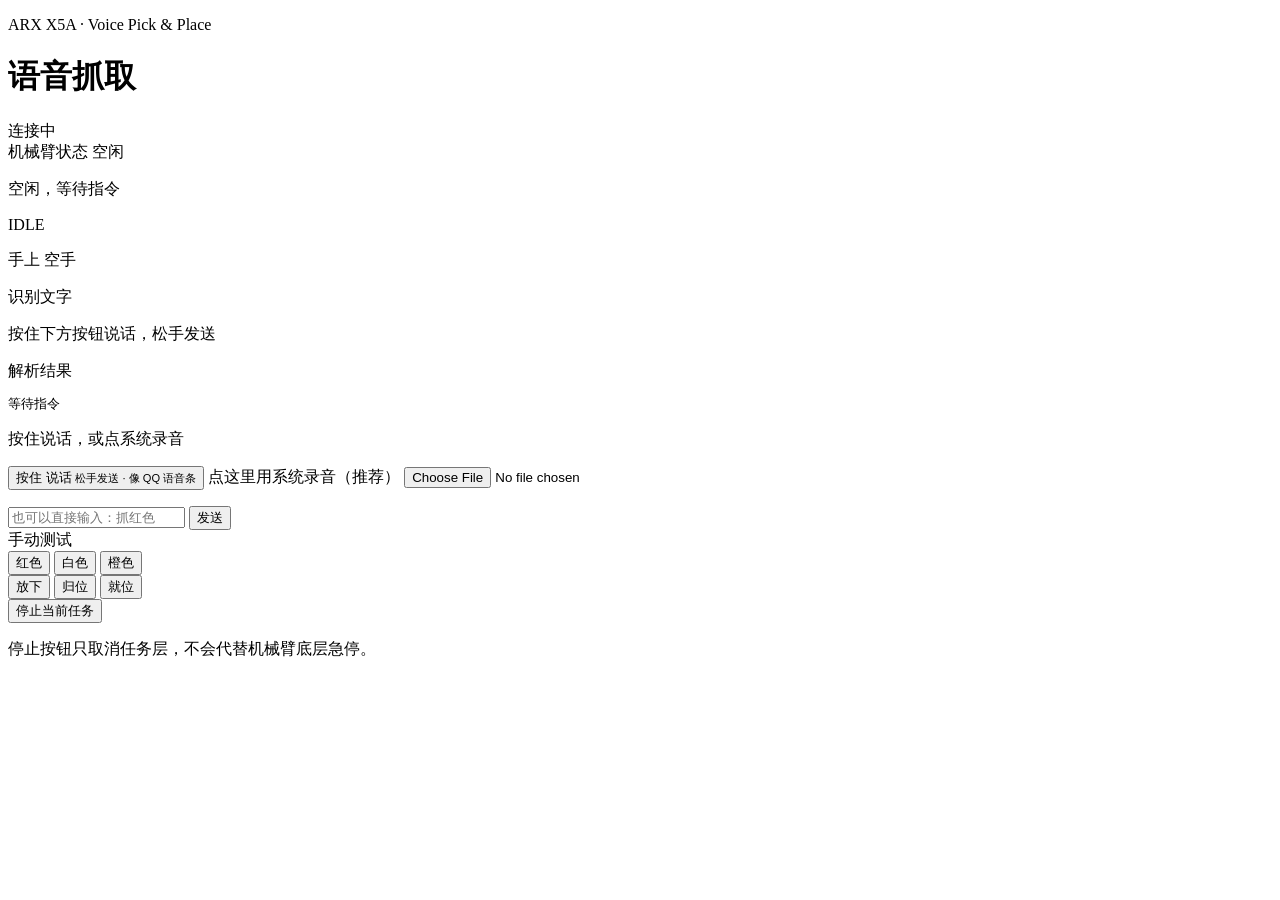
==== src/x5a_web_agent/static/index.html @ 0ffb40ce "Add GraspNet precision pipeline, parallel IK and hover placement" ====
<!DOCTYPE html>
<html lang="zh-CN">
<head>
  <meta charset="UTF-8" />
  <meta name="viewport" content="width=device-width, initial-scale=1, viewport-fit=cover" />
  <meta name="theme-color" content="#0b1220" />
  <title>X5A 语音抓取</title>
  <link rel="stylesheet" href="/static/style.css" />
</head>
<body>
  <main class="app">
    <header class="top">
      <div>
        <p class="eyebrow">ARX X5A · Voice Pick & Place</p>
        <h1>语音抓取</h1>
      </div>
      <div id="linkBadge" class="badge idle">连接中</div>
    </header>

    <section class="card status-card">
      <div class="row">
        <span class="label">机械臂状态</span>
        <span id="busyBadge" class="pill">空闲</span>
      </div>
      <p id="stageText" class="stage">空闲，等待指令</p>
      <p id="stageCode" class="mono">IDLE</p>
      <div class="row">
        <span class="label">手上</span>
        <span id="holdingBadge" class="pill">空手</span>
      </div>
      <p id="resultText" class="result"></p>
    </section>

    <section class="card">
      <span class="label">识别文字</span>
      <p id="transcript" class="value">按住下方按钮说话，松手发送</p>
      <span class="label">解析结果</span>
      <pre id="parsed" class="mono">等待指令</pre>
    </section>

    <section class="talk">
      <p id="speechStatus" class="speech-status">按住说话，或点系统录音</p>
      <button id="talkBtn" type="button" class="mic">
        <span class="pulse" aria-hidden="true"></span>
        <span id="talkLabel">按住 说话</span>
        <small id="talkHint">松手发送 · 像 QQ 语音条</small>
      </button>
      <label class="native-rec">
        点这里用系统录音（推荐）
        <input id="nativeRec" type="file" accept="audio/*,video/*" capture />
      </label>
      <p id="speechWarn" class="warn hidden"></p>
    </section>

    <form id="textForm" class="text-form">
      <input id="textInput" type="text" inputmode="text" autocomplete="off"
             placeholder="也可以直接输入：抓红色" />
      <button type="submit">发送</button>
    </form>

    <section class="manual">
      <span class="label">手动测试</span>
      <div class="colors">
        <button type="button" data-color="red" class="swatch red">红色</button>
        <button type="button" data-color="white" class="swatch white">白色</button>
        <button type="button" data-color="orange" class="swatch orange">橙色</button>
      </div>
      <div class="colors">
        <button type="button" data-command="放下" class="swatch">放下</button>
        <button type="button" data-command="归位" class="swatch">归位</button>
        <button type="button" data-command="就位" class="swatch">就位</button>
      </div>
      <button id="stopBtn" type="button" class="stop">停止当前任务</button>
      <p class="fineprint">停止按钮只取消任务层，不会代替机械臂底层急停。</p>
    </section>
  </main>
  <script src="/static/app.js"></script>
</body>
</html>
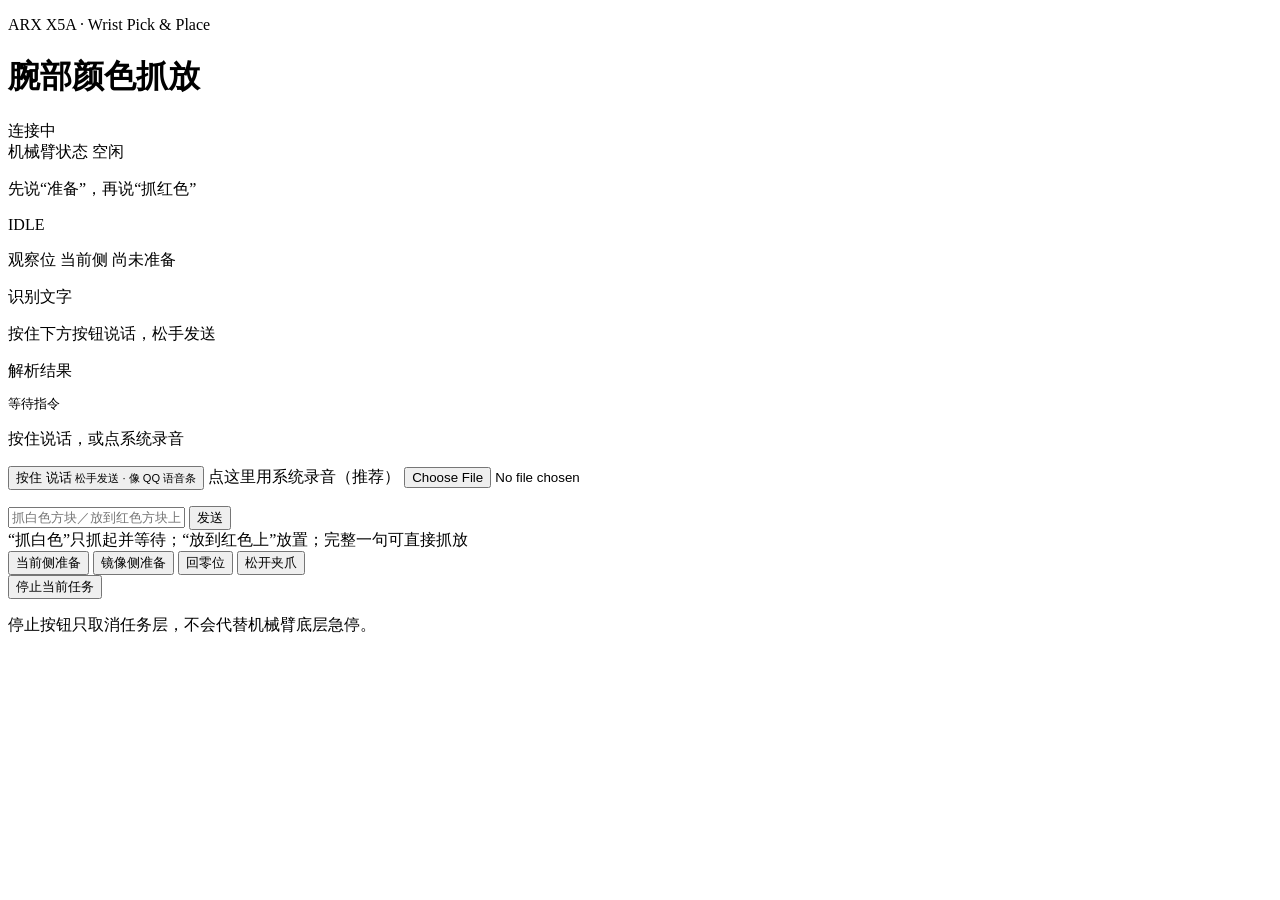
==== commit b8577f62: "Publish wrist RGB-D grasping workspace with SAM and local color workflows" ====
--- a/src/x5a_web_agent/static/index.html
+++ b/src/x5a_web_agent/static/index.html
@@ -4,15 +4,15 @@
   <meta charset="UTF-8" />
   <meta name="viewport" content="width=device-width, initial-scale=1, viewport-fit=cover" />
   <meta name="theme-color" content="#0b1220" />
-  <title>X5A 语音抓取</title>
+  <title>X5A 腕部抓放</title>
   <link rel="stylesheet" href="/static/style.css" />
 </head>
 <body>
   <main class="app">
     <header class="top">
       <div>
-        <p class="eyebrow">ARX X5A · Voice Pick & Place</p>
-        <h1>语音抓取</h1>
+        <p class="eyebrow">ARX X5A · Wrist Pick & Place</p>
+        <h1>腕部颜色抓放</h1>
       </div>
       <div id="linkBadge" class="badge idle">连接中</div>
     </header>
@@ -22,11 +22,12 @@
         <span class="label">机械臂状态</span>
         <span id="busyBadge" class="pill">空闲</span>
       </div>
-      <p id="stageText" class="stage">空闲，等待指令</p>
+      <p id="stageText" class="stage">先说“准备”，再说“抓红色”</p>
       <p id="stageCode" class="mono">IDLE</p>
       <div class="row">
-        <span class="label">手上</span>
-        <span id="holdingBadge" class="pill">空手</span>
+        <span class="label">观察位</span>
+        <span id="observationSideBadge" class="pill">当前侧</span>
+        <span id="holdingBadge" class="pill">尚未准备</span>
       </div>
       <p id="resultText" class="result"></p>
     </section>
@@ -54,21 +55,17 @@
 
     <form id="textForm" class="text-form">
       <input id="textInput" type="text" inputmode="text" autocomplete="off"
-             placeholder="也可以直接输入：抓红色" />
+             placeholder="抓白色方块／放到红色方块上／把白色方块放进盒子里" />
       <button type="submit">发送</button>
     </form>
 
     <section class="manual">
-      <span class="label">手动测试</span>
+      <span class="label">“抓白色”只抓起并等待；“放到红色上”放置；完整一句可直接抓放</span>
       <div class="colors">
-        <button type="button" data-color="red" class="swatch red">红色</button>
-        <button type="button" data-color="white" class="swatch white">白色</button>
-        <button type="button" data-color="orange" class="swatch orange">橙色</button>
-      </div>
-      <div class="colors">
-        <button type="button" data-command="放下" class="swatch">放下</button>
-        <button type="button" data-command="归位" class="swatch">归位</button>
-        <button type="button" data-command="就位" class="swatch">就位</button>
+        <button type="button" data-command="当前侧准备" class="swatch">当前侧准备</button>
+        <button type="button" data-command="镜像侧准备" class="swatch">镜像侧准备</button>
+        <button type="button" data-command="回原点" class="swatch">回零位</button>
+        <button type="button" data-command="松开夹爪" class="swatch">松开夹爪</button>
       </div>
       <button id="stopBtn" type="button" class="stop">停止当前任务</button>
       <p class="fineprint">停止按钮只取消任务层，不会代替机械臂底层急停。</p>
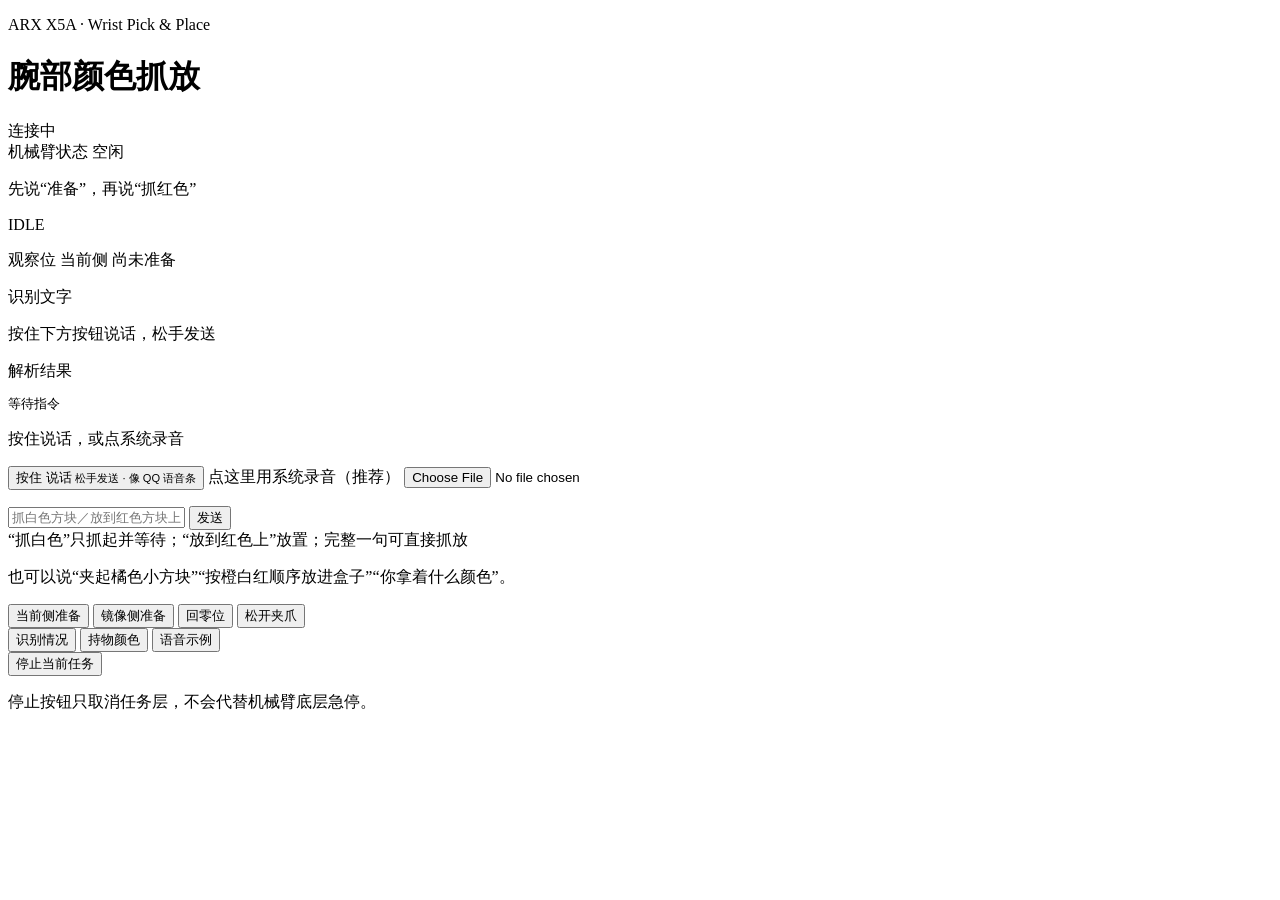
==== commit f8b30938: "Speed up wrist color grasping and expand spoken color commands" ====
--- a/src/x5a_web_agent/static/index.html
+++ b/src/x5a_web_agent/static/index.html
@@ -61,11 +61,17 @@
 
     <section class="manual">
       <span class="label">“抓白色”只抓起并等待；“放到红色上”放置；完整一句可直接抓放</span>
+      <p class="fineprint">也可以说“夹起橘色小方块”“按橙白红顺序放进盒子”“你拿着什么颜色”。</p>
       <div class="colors">
         <button type="button" data-command="当前侧准备" class="swatch">当前侧准备</button>
         <button type="button" data-command="镜像侧准备" class="swatch">镜像侧准备</button>
         <button type="button" data-command="回原点" class="swatch">回零位</button>
         <button type="button" data-command="松开夹爪" class="swatch">松开夹爪</button>
+      </div>
+      <div class="colors">
+        <button type="button" data-command="看到了哪些方块" class="swatch">识别情况</button>
+        <button type="button" data-command="你拿着什么颜色" class="swatch">持物颜色</button>
+        <button type="button" data-command="帮助" class="swatch">语音示例</button>
       </div>
       <button id="stopBtn" type="button" class="stop">停止当前任务</button>
       <p class="fineprint">停止按钮只取消任务层，不会代替机械臂底层急停。</p>
